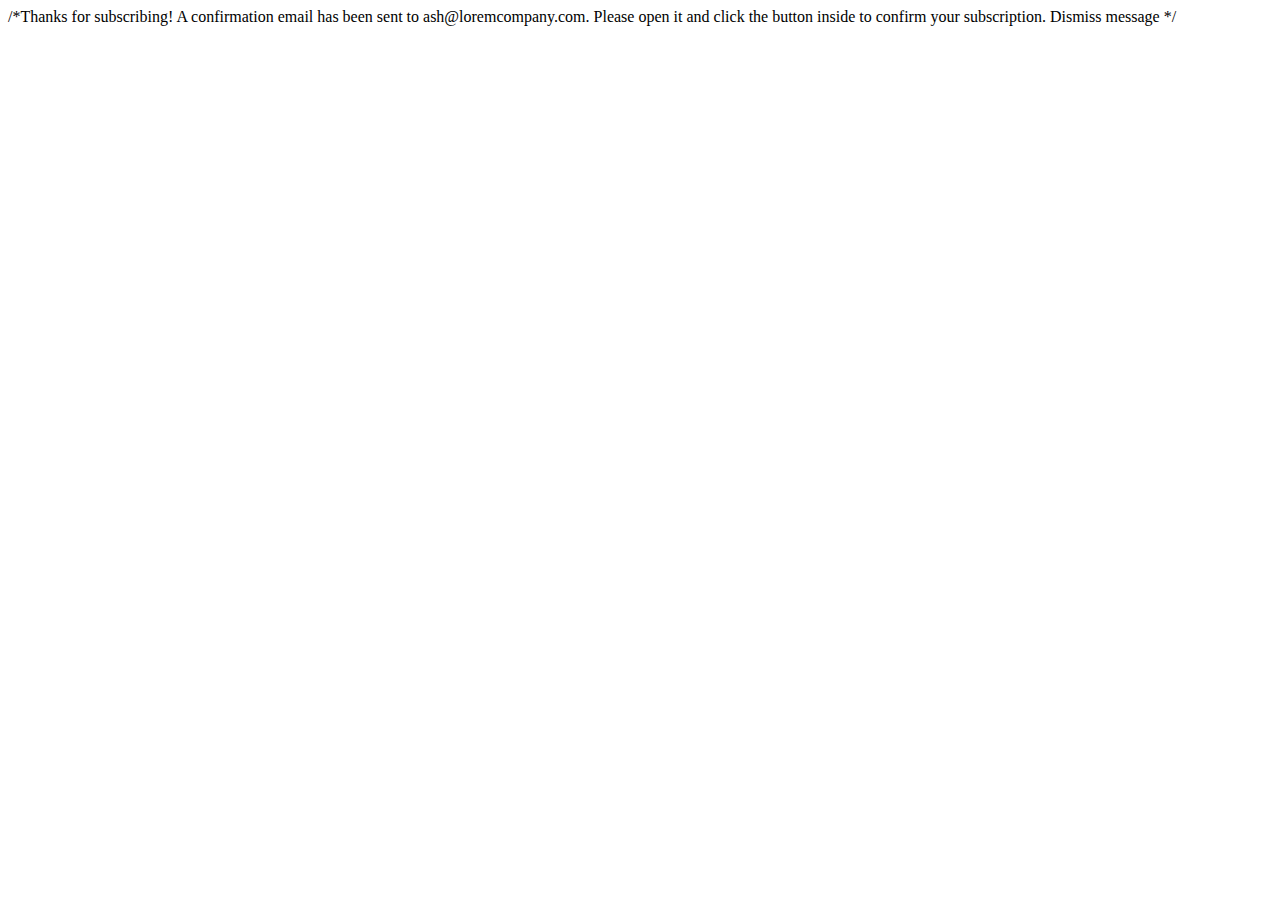
==== pagina2.html @ 89c7f4c3 "preview" ====
<!DOCTYPE html>
<html lang="en">
<head>
    <meta charset="UTF-8">
    <meta name="viewport" content="width=device-width, initial-scale=1.0">
    <title>Document</title>
</head>
<body>
      <!-- Success message start -->

  /*Thanks for subscribing!

  A confirmation email has been sent to ash@loremcompany.com. 
  Please open it and click the button inside to confirm your subscription.

  Dismiss message
*/
  <!-- Success message end -->
</body>
</html>
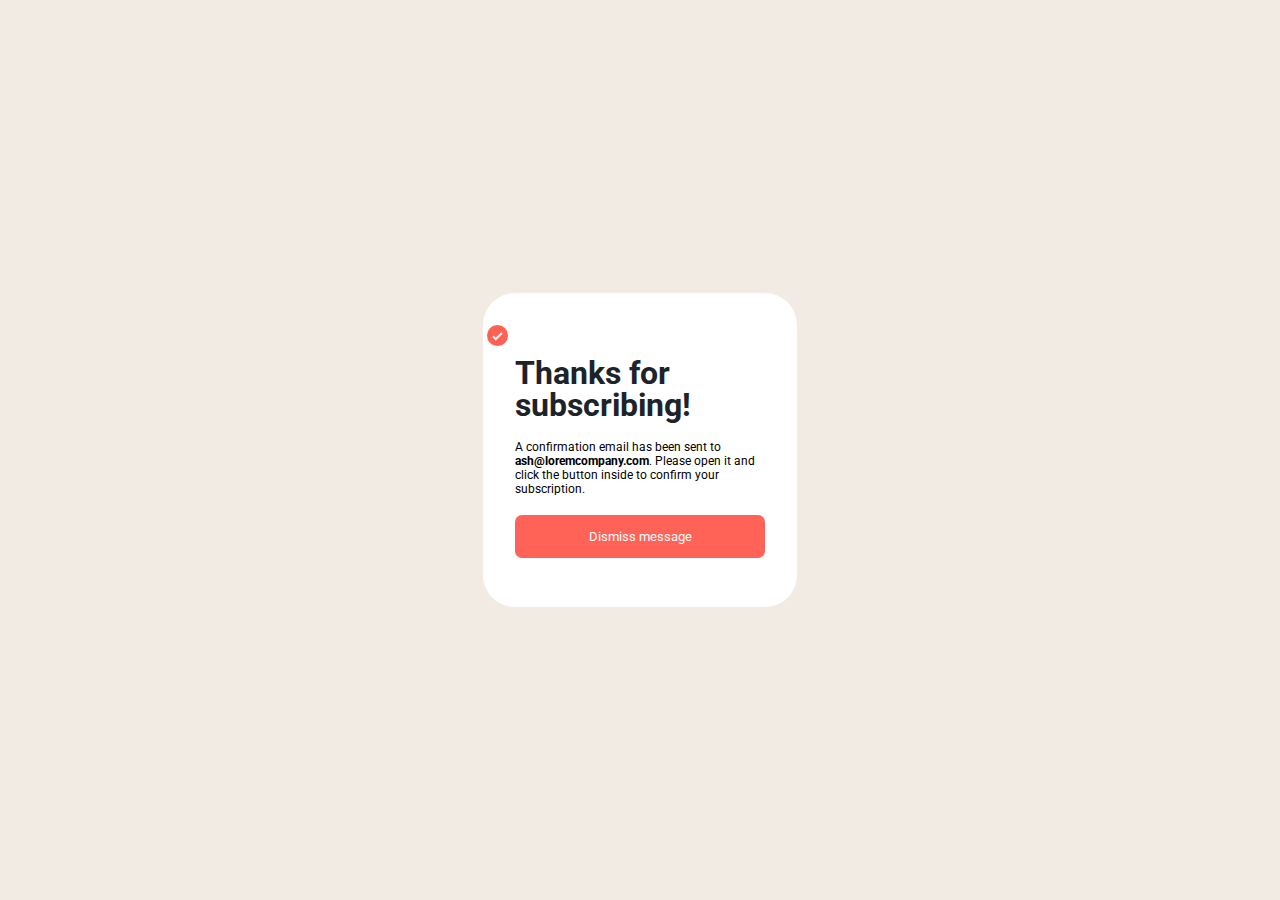
==== commit 0becfddb: "pagina2" ====
--- a/pagina2.html
+++ b/pagina2.html
@@ -5,16 +5,20 @@
     <meta name="viewport" content="width=device-width, initial-scale=1.0">
     <title>Document</title>
 </head>
+<link rel="stylesheet" href="./style.css">
 <body>
       <!-- Success message start -->
+<section class="pagina2">
+    <li img href="./assets/images/icon-list.svg"></li>
+    <h1>Thanks for <br>subscribing!</h1>
 
-  /*Thanks for subscribing!
+<p>A confirmation email has been sent to <strong>ash@loremcompany.com</strong>.
+  Please open it and click the button inside to confirm your subscription.
+</p>
 
-  A confirmation email has been sent to ash@loremcompany.com. 
-  Please open it and click the button inside to confirm your subscription.
+<button>Dismiss message</button>
 
-  Dismiss message
-*/
+</section>
   <!-- Success message end -->
 </body>
 </html>--- a/style.css
+++ b/style.css
@@ -0,0 +1,158 @@
+@import url('https://fonts.googleapis.com/css2?family=Roboto:ital,wght@0,100;0,300;0,400;0,500;0,700;0,900;1,100;1,300;1,400;1,500;1,700;1,900&display=swap');
+
+body{
+
+    background-color: hsl(30, 38%, 92%);
+    font-family: "roboto", sans-serif;
+    font-size: 16px; /*cambia el tamaño de la letra*/
+    display: flex;
+    justify-content: center;
+    align-items: center;
+    height: 100vh;
+    margin: 0px;
+}
+main{
+    
+    width: 800px;
+    height: 6500px;
+    display:flex;
+    align-items: center;
+    border-radius: 14px;
+    overflow: hidden;
+    padding: 28px;
+    gap: 7px;
+}
+
+.bordes{
+    background-color: hsl(0, 0%, 100%);
+    display:flex;
+    border: 0px;
+    overflow: hidden;
+    border-radius: 10px;
+}
+.imagen{
+    
+    
+    background-color: hsl(0, 0%, 100%);
+    margin: 14px;
+    width: 235px;
+    height: 350px;
+    background-image: url(./assets/images/illustration-sign-up-desktop.svg);
+    background-size: contain;
+    background-repeat: no-repeat;
+    align-items: center;
+    overflow: hidden;
+    gap: 14px;
+    padding: 7px;
+    
+
+}
+.informacion{
+
+    border:0px;
+    margin-top: 3%;
+    margin-bottom: -3%;    
+    width: 350px;
+    height: 350px;
+    background-color: hsl(0, 0%, 100%);
+    padding: 24px;
+    display: flex;
+    flex-direction:column;
+    gap: 7px;
+    overflow: hidden;
+    
+}
+.informacion h1{
+
+    margin: 0px;
+    font-family: "Roboto", serif;
+    font-size: 32px;
+    line-height: 1;
+    align-self: center;
+    color:hsl(212, 21%, 14%);
+    
+    
+}
+.informacion p{
+    margin: 0px;
+    font-size: 14px;
+    align-self:normal;
+    line-height: 2;
+    color:hsl(228, 12%, 48%);
+    
+}
+
+.informacion button{
+    border: 0px;
+    font-family: "montserrat", sans-serif;
+    background-color:hsl(234, 29%, 20%);
+    color:white;
+    padding: 14px;
+    display: flex;
+    justify-content: center;
+    cursor: pointer;
+    border-radius: 7px;
+    gap: 14px;
+}
+
+.informacion h6{
+
+    border: 0pz;
+    padding: 0px;
+    gap: 7px;
+    display: flex;
+    border-radius: 0px;
+    flex-direction: column;
+   
+
+    }
+
+.informacion li{
+    color:hsl(212, 21%, 14%);
+    list-style-image: url(./assets/images/icon-list.svg);
+    font-family: "roboto" ,sans-serif;
+    font-size: 14px;
+    gap: 14px;
+}
+
+.pagina2{
+    border:0px;
+    width: 250px;
+    height: 250px;
+    background-color: hsl(0, 0%, 100%);
+    padding: 32px;
+    display: flex;
+    flex-direction:column;
+    gap:7px;
+    overflow: hidden;
+    border-radius: 32px;
+}
+.pagina2 li{
+    list-style-image: url(./assets/images/icon-list.svg);
+    size: px;   
+}
+.pagina2 h1{
+    margin: 0px;
+    font-family: "Roboto", serif;
+    font-size: 32px;
+    line-height: 1;
+    align-self: left;
+    color:hsl(212, 21%, 14%);
+}
+
+.pagina2 button{
+    border: 0px;
+    font-family: "Roboto", sans-serif;
+    background-color:hsl(4, 100%, 67%);
+    color:white;
+    padding: 14px;
+    display: flex;
+    justify-content: center;
+    cursor: pointer;
+    border-radius: 7px;
+    gap: 14px;
+}
+.pagina2 p{
+    font-family: "roboto", sans-serif;
+    font-size: 12px;
+}
